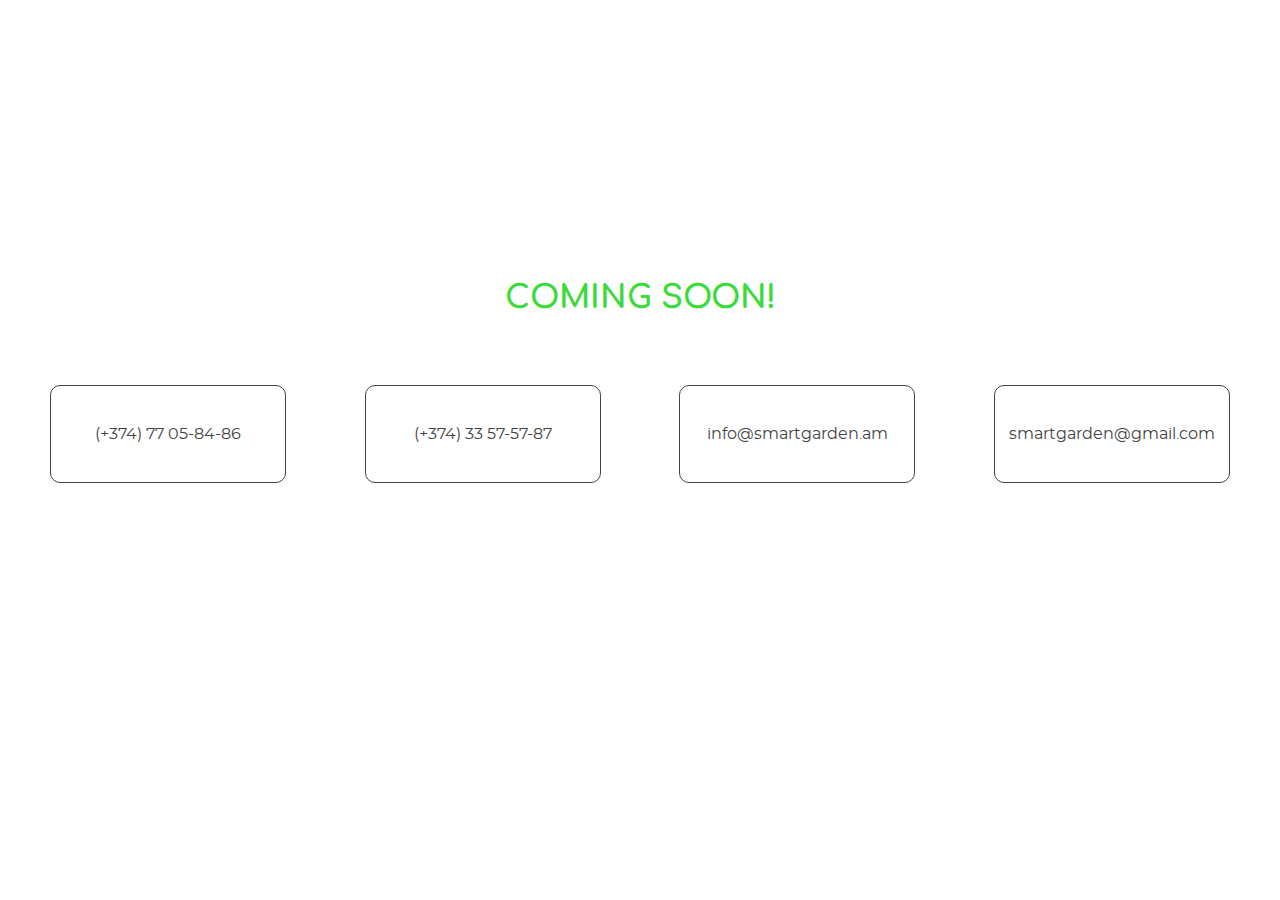
====  templates/index.html @ 62d99fa0 "zaglushka_isparavlenie" ====
<!DOCTYPE html>
<html>
<head>
    <meta charset="UTF-8">
    <meta http-equiv="X-UA-Compatible" content="IE=edge">
    <meta name="viewport" content="width=device-width, initial-scale=1.0">
    <title>Smart Garden</title>
    <link rel="stylesheet" href="../static/css/style.css">
    <link rel="stylesheet" href="../static/css/fonts.css">
</head>
<body>
<div class="wrapper">
    <div class="zaglushka">
        <div class="page_width">
            <h1>coming soon!</h1>
            
            <div class="contacts">
                <a href="tel:37477058486">(+374) 77 05-84-86</a>
                <a href="tel:37433575787">(+374) 33 57-57-87</a>
                <a href="mailto:info@smartgarden.am ">info@smartgarden.am </a>
                <a href="mailto:smartgarden@gmail.com ">smartgarden@gmail.com </a>
            </div>
            
        </div>
    </div>
</div>
</body>
</html>
---- static/css/style.css ----
@charset "UTF-8";
html, body {
  margin: 0;
  padding: 0;
  min-height: 100%;
  width: 100%;
  height: 100%;
  position: relative;
  background: #ffffff;
}

a {
  outline: none;
  cursor: pointer;
  -webkit-tap-highlight-color: rgba(255, 255, 255, 0);
  -webkit-tap-highlight-color: transparent;
}

a img {
  border: none;
  cursor: pointer;
}

img {
  vertical-align: bottom;
}

h1, h2, h3, h4, h5, h6 {
  margin: 0;
  font-weight: bold;
}

strong, b {
  font-weight: bold;
}

table {
  border: 0;
  border-collapse: collapse;
  border-spacing: 0;
}

ul, ol {
  margin: 0;
  padding: 0;
}

ul li {
  margin: 0;
  padding: 0;
  list-style-type: none;
}

hr {
  border: 0;
}

*:focus, *:active {
  outline: none;
  -webkit-tap-highlight-color: rgba(255, 255, 255, 0);
  -webkit-tap-highlight-color: transparent;
}

.wrapper {
  position: relative;
  width: 100%;
  overflow: hidden;
  min-height: 100%;
  min-width: 320px;
}

.page_width {
  padding: 0px 50px;
  margin: 0 auto;
  max-width: 1200px;
  position: relative;
}

@media screen and (max-width: 1024px) {
  .page_width {
    padding: 0 30px;
  }
}
@media screen and (max-width: 425px) {
  .page_width {
    padding: 0 20px;
  }
}
body {
  font-family: "Montserrat", Arial, Helvetica, sans-serif;
}

h1 {
  text-align: center;
  font-family: "Comfortaa", cursive;
  text-transform: uppercase;
  color: #3bdb3b;
}

a {
  text-decoration: none;
  color: #434343;
  -webkit-transition: all 0.3s ease 0s;
  transition: all 0.3s ease 0s;
}
a:hover {
  color: ç;
}

.zaglushka {
  margin-top: 280px;
}

.contacts {
  margin-top: 70px;
  width: 100%;
  -webkit-box-pack: justify;
      -ms-flex-pack: justify;
          justify-content: space-between;
  display: -webkit-box;
  display: -ms-flexbox;
  display: flex;
}
.contacts a {
  -webkit-box-sizing: border-box;
          box-sizing: border-box;
  display: block;
  width: 20%;
  text-align: center;
  padding: 40px 0;
  border: 1px solid #434343;
  border-radius: 10px;
}
.contacts a:hover {
  color: #3bdb3b;
  border: 1px solid #3bdb3b;
}

@media screen and (max-width: 1240px) {
  .zaglushka {
    margin-top: 180px;
  }

  .contacts {
    -ms-flex-wrap: wrap;
        flex-wrap: wrap;
    width: 70%;
    margin: 70px auto 0 auto;
  }
  .contacts a {
    width: 45%;
    margin-bottom: 20px;
  }
}
@media screen and (max-width: 795px) {
  .contacts {
    width: 100%;
    margin: 70px 0 0 0;
  }
  .contacts a {
    width: 45%;
    margin-bottom: 20px;
  }
}
@media screen and (max-width: 590px) {
  .zaglushka {
    margin-top: 80px;
  }

  .contacts a {
    width: 100%;
    margin-bottom: 20px;
  }
}
/*# sourceMappingURL=style.css.map */
---- static/css/fonts.css ----
@font-face {
	font-family: 'Comfortaa';
	src: url('../fonts/comforta/bold/Comfortaa-Bold.eot');
	src: url('../fonts/comforta/bold/Comfortaa-Bold.woff') format('woff'),
         url('../fonts/comforta/bold/Comfortaa-Bold.ttf') format('truetype'),
         url('../fonts/comforta/bold/Comfortaa-Bold.svg') format('svg');
	font-weight: 700;
	font-style: normal;
}
@font-face {
	font-family: 'Comfortaa';
	src: url('../fonts/comforta/semibold/Comfortaa-SemiBold.eot');
	src: url('../fonts/comforta/semibold/Comfortaa-SemiBold.woff') format('woff'), 
         url('../fonts/comforta/semibold/Comfortaa-SemiBold.ttf') format('truetype'),
         url('../fonts/comforta/semibold/Comfortaa-SemiBold.svg') format('svg');
	font-weight: 600;
	font-style: normal;
}
@font-face {
	font-family: 'Comfortaa';
	src: url('../fonts/comforta/medium/Comfortaa-Medium.eot');
	src: url('../fonts/comforta/medium/Comfortaa-Medium.woff') format('woff'),
         url('../fonts/comforta/medium/Comfortaa-Medium.ttf') format('truetype'), 
         url('../fonts/comforta/medium/Comfortaa-Medium.svg') format('svg');
	font-weight: 500;
	font-style: normal;
}
@font-face {
	font-family: 'Comfortaa';
	src: url('../fonts/comforta/regular/Comfortaa-Regular.eot');
	src: url('../fonts/comforta/regular/Comfortaa-Regular.woff') format('woff'), 
         url('../fonts/comforta/regular/Comfortaa-Regular.ttf') format('truetype'), 
         url('../fonts/comforta/regular/Comfortaa-Regular.svg') format('svg');
	font-weight: 400;
	font-style: normal;
}
@font-face {
	font-family: 'Comfortaa';
	src: url('../fonts/comforta/light/Comfortaa-Light.eot');
	src: url('../fonts/comforta/light/Comfortaa-Light.woff') format('woff'),
         url('../fonts/comforta/light/Comfortaa-Light.ttf') format('truetype'), 
         url('../fonts/comforta/light/Comfortaa-Light.svg') format('svg');
	font-weight: 300;
	font-style: normal;
}




@font-face {
    font-family: 'Montserrat';
    src: url('../fonts/monsterat/montserrat-semibold.eot');
    src: 
         url('../fonts/monsterat/montserrat-semibold.eot?#iefix') format('embedded-opentype'),
         url('../fonts/monsterat/montserrat-semibold.woff2') format('woff2'),
         url('../fonts/monsterat/montserrat-semibold.woff') format('woff'),
         url('../fonts/monsterat/montserrat-semibold.ttf') format('truetype');
    font-weight: 600;
    font-style: normal;
}

@font-face {
    font-family: 'Montserrat';
    src: url('../fonts/monsterat/montserrat-medium.eot');
    src: 
         url('../fonts/monsterat/montserrat-medium.eot?#iefix') format('embedded-opentype'),
         url('../fonts/monsterat/montserrat-medium.woff2') format('woff2'),
         url('../fonts/monsterat/montserrat-medium.woff') format('woff'),
         url('../fonts/monsterat/montserrat-medium.ttf') format('truetype');
    font-weight: 500;
    font-style: normal;
}


@font-face {
    font-family: 'Montserrat';
    src: url('../fonts/monsterat/montserrat-regular.eot');
    src: 
         url('../fonts/monsterat/montserrat-regular.eot?#iefix') format('embedded-opentype'),
         url('../fonts/monsterat/montserrat-regular.woff2') format('woff2'),
         url('../fonts/monsterat/montserrat-regular.woff') format('woff'),
         url('../fonts/monsterat/montserrat-regular.ttf') format('truetype');
    font-weight: 400;
    font-style: normal;
}


@font-face {
    font-family: 'Montserrat';
    src: url('../fonts/monsterat/montserrat-light.eot');
    src: 
         url('../fonts/monsterat/montserrat-light.eot?#iefix') format('embedded-opentype'),
         url('../fonts/monsterat/montserrat-light.woff2') format('woff2'),
         url('../fonts/monsterat/montserrat-light.woff') format('woff'),
         url('../fonts/monsterat/montserrat-light.ttf') format('truetype');
    font-weight: 300;
    font-style: normal;
}
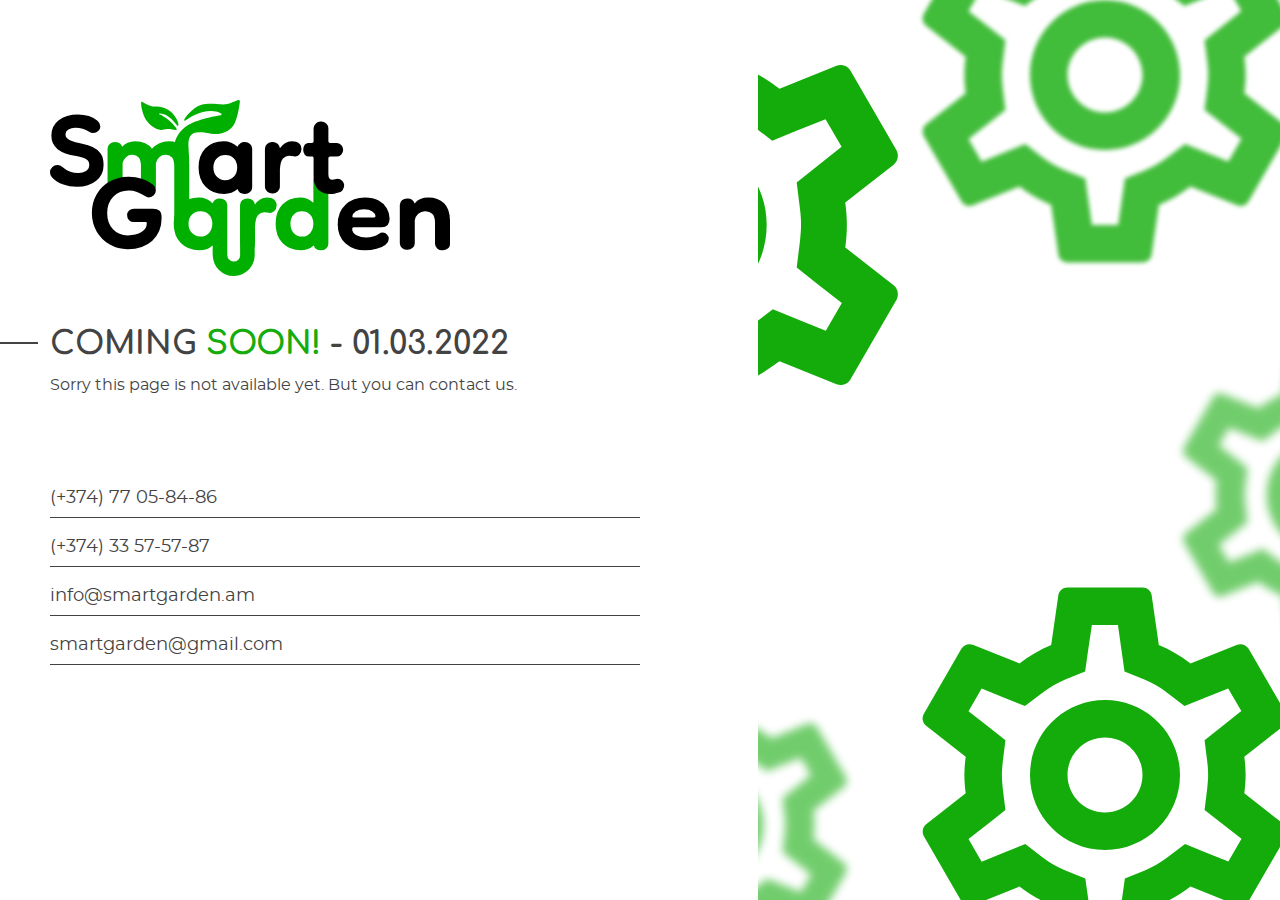
==== commit cad1b696: "coming_soon" ====
--- a/ templates/index.html
+++ b/ templates/index.html
@@ -5,22 +5,43 @@
     <meta http-equiv="X-UA-Compatible" content="IE=edge">
     <meta name="viewport" content="width=device-width, initial-scale=1.0">
     <title>Smart Garden</title>
+
+    <!-- Start favicon -->
+    <link rel="apple-touch-icon" sizes="180x180" href="../static/favicon/apple-touch-icon.png">
+    <link rel="icon" type="image/png" sizes="32x32" href="../static/favicon/favicon-32x32.png">
+    <link rel="icon" type="image/png" sizes="16x16" href="../static/favicon/favicon-16x16.png">
+    <link rel="manifest" href="../static/favicon/site.webmanifest">
+    <link rel="mask-icon" href="../static/favicon/safari-pinned-tab.svg" color="#14ac0b">
+    <meta name="msapplication-TileColor" content="#14ac0b">
+    <meta name="theme-color" content="#ffffff">
+    <!-- End favicon -->
+
     <link rel="stylesheet" href="../static/css/style.css">
     <link rel="stylesheet" href="../static/css/fonts.css">
 </head>
 <body>
 <div class="wrapper">
-    <div class="zaglushka">
-        <div class="page_width">
-            <h1>coming soon!</h1>
-            
+   <div class="gears_block">
+        <img class="gears_big bigst" src="../static/img/gears.svg" alt="none">
+        <img class="gears_big" src="../static/img/gears.svg" alt="none">
+        <img class="gears_smole" src="../static/img/gears.svg" alt="none">
+    
+        <img class="gears_big giars_b_2" src="../static/img/gears.svg" alt="none">
+        <img class="gears_smole gears_s_2" src="../static/img/gears.svg" alt="none">
+   </div>    
+    <div class="page_width">
+        <div class="comming_soon">
+            <div class="text">
+                <img class="logo" src="../static/img/Smart_Garden.svg" alt="smartgarden">
+                <h1>coming <span>soon!</span> - 01.03.2022</h1>
+                <p>Sorry this page is not available yet. But you can contact us.</p>
+            </div>
             <div class="contacts">
                 <a href="tel:37477058486">(+374) 77 05-84-86</a>
                 <a href="tel:37433575787">(+374) 33 57-57-87</a>
                 <a href="mailto:info@smartgarden.am ">info@smartgarden.am </a>
                 <a href="mailto:smartgarden@gmail.com ">smartgarden@gmail.com </a>
             </div>
-            
         </div>
     </div>
 </div>
--- a/static/css/style.css
+++ b/static/css/style.css
@@ -1,4 +1,3 @@
-@charset "UTF-8";
 html, body {
   margin: 0;
   padding: 0;
@@ -72,6 +71,8 @@
 .page_width {
   padding: 0px 50px;
   margin: 0 auto;
+  left: 0;
+  top: 0;
   max-width: 1200px;
   position: relative;
 }
@@ -91,10 +92,22 @@
 }
 
 h1 {
-  text-align: center;
   font-family: "Comfortaa", cursive;
   text-transform: uppercase;
-  color: #3bdb3b;
+  color: #434343;
+  margin-top: 50px;
+  position: relative;
+}
+h1::before {
+  content: "";
+  width: 100%;
+  height: 2px;
+  left: -101%;
+  top: 50%;
+  -webkit-transform: translateY(-50%);
+          transform: translateY(-50%);
+  background-color: #434343;
+  position: absolute;
 }
 
 a {
@@ -103,73 +116,332 @@
   -webkit-transition: all 0.3s ease 0s;
   transition: all 0.3s ease 0s;
 }
-a:hover {
-  color: ç;
-}
-
-.zaglushka {
-  margin-top: 280px;
-}
-
-.contacts {
-  margin-top: 70px;
-  width: 100%;
-  -webkit-box-pack: justify;
-      -ms-flex-pack: justify;
-          justify-content: space-between;
+
+.comming_soon {
   display: -webkit-box;
   display: -ms-flexbox;
   display: flex;
+  -webkit-box-orient: vertical;
+  -webkit-box-direction: normal;
+      -ms-flex-direction: column;
+          flex-direction: column;
+  color: #434343;
+  text-align: left;
+  position: relative;
+  z-index: 2;
+  height: 100%;
+}
+.comming_soon::before {
+  content: "";
+  width: 100%;
+  height: 200%;
+  left: -40%;
+  top: 0;
+  background: #fff;
+  position: absolute;
+  z-index: 0;
+}
+
+.text {
+  position: relative;
+  z-index: 1;
+}
+
+span {
+  color: #14AC0B;
+}
+
+.contacts {
+  margin-top: 70px;
+  width: 50%;
+  z-index: 1;
 }
 .contacts a {
-  -webkit-box-sizing: border-box;
-          box-sizing: border-box;
   display: block;
-  width: 20%;
-  text-align: center;
-  padding: 40px 0;
-  border: 1px solid #434343;
-  border-radius: 10px;
+  font-size: 18px;
+  margin-bottom: 10px;
+  display: block;
+  width: 100%;
+  padding: 10px 0;
+  border-bottom: 1px solid #434343;
 }
 .contacts a:hover {
-  color: #3bdb3b;
-  border: 1px solid #3bdb3b;
-}
-
-@media screen and (max-width: 1240px) {
-  .zaglushka {
-    margin-top: 180px;
+  padding-top: 25px;
+  border-bottom: 5px solid #434343;
+}
+
+.logo {
+  width: 400px;
+  display: block;
+  margin-top: 100px;
+}
+
+.gears_big {
+  position: absolute;
+  right: 0px;
+  bottom: -150px;
+  width: 600px;
+  -webkit-animation: rot 4s infinite;
+          animation: rot 4s infinite;
+  -webkit-transition: all 0.3s ease 0s;
+  transition: all 0.3s ease 0s;
+}
+
+.gears_smole {
+  opacity: 60%;
+  position: absolute;
+  right: 500px;
+  bottom: -200px;
+  width: 520px;
+  -webkit-animation: invert-rot 3s infinite;
+          animation: invert-rot 3s infinite;
+  -webkit-transition: all 0.3s ease 0s;
+  transition: all 0.3s ease 0s;
+  -webkit-filter: blur(4px);
+          filter: blur(4px);
+}
+
+.giars_b_2 {
+  left: auto;
+  top: -150px;
+  right: 0px;
+  opacity: 80%;
+  -webkit-filter: blur(2px);
+          filter: blur(2px);
+  -webkit-animation: invert-rot 6s infinite;
+          animation: invert-rot 6s infinite;
+}
+
+.gears_s_2 {
+  left: auto;
+  right: -320px;
+  bottom: 180px;
+}
+
+.bigst {
+  width: 800px;
+  top: -170px;
+  right: 500px;
+}
+
+@-webkit-keyframes rot {
+  from {
+    -webkit-transform: rotate(0deg);
+            transform: rotate(0deg);
+  }
+  to {
+    -webkit-transform: rotate(360deg);
+            transform: rotate(360deg);
+  }
+}
+
+@keyframes rot {
+  from {
+    -webkit-transform: rotate(0deg);
+            transform: rotate(0deg);
+  }
+  to {
+    -webkit-transform: rotate(360deg);
+            transform: rotate(360deg);
+  }
+}
+@-webkit-keyframes invert-rot {
+  from {
+    -webkit-transform: rotate(0deg);
+            transform: rotate(0deg);
+  }
+  to {
+    -webkit-transform: rotate(-360deg);
+            transform: rotate(-360deg);
+  }
+}
+@keyframes invert-rot {
+  from {
+    -webkit-transform: rotate(0deg);
+            transform: rotate(0deg);
+  }
+  to {
+    -webkit-transform: rotate(-360deg);
+            transform: rotate(-360deg);
+  }
+}
+@media screen and (max-width: 1600px) {
+  .gears_big {
+    width: 500px;
+    bottom: -100px;
+  }
+
+  .gears_smole {
+    width: 450px;
+    right: 400px;
+    bottom: -100px;
+  }
+
+  .giars_b_2 {
+    top: -100px;
+  }
+
+  .gears_s_2 {
+    left: auto;
+    right: -220px;
+    bottom: 230px;
+  }
+
+  .bigst {
+    width: 650px;
+    top: -100px;
+    right: 400px;
+  }
+}
+@media screen and (max-width: 1380px) {
+  .gears_big {
+    width: 450px;
+    right: -50px;
+    bottom: -100px;
+  }
+
+  .gears_smole {
+    width: 350px;
+  }
+
+  .giars_b_2 {
+    top: -150px;
+  }
+
+  .bigst {
+    width: 550px;
+    top: -50px;
+    right: 330px;
+  }
+}
+@media screen and (max-width: 1040px) {
+  .comming_soon {
+    -webkit-box-pack: center;
+        -ms-flex-pack: center;
+            justify-content: center;
+    -webkit-box-align: center;
+        -ms-flex-align: center;
+            align-items: center;
+    height: 50%;
+  }
+  .comming_soon::before {
+    height: 120%;
+    width: 150%;
+  }
+
+  h1:after {
+    content: "";
+    width: 100%;
+    height: 2px;
+    left: auto;
+    right: -101%;
+    top: 50%;
+    -webkit-transform: translateY(-50%);
+            transform: translateY(-50%);
+    background-color: #434343;
+    position: absolute;
   }
 
   .contacts {
-    -ms-flex-wrap: wrap;
-        flex-wrap: wrap;
-    width: 70%;
-    margin: 70px auto 0 auto;
-  }
-  .contacts a {
-    width: 45%;
-    margin-bottom: 20px;
-  }
-}
-@media screen and (max-width: 795px) {
+    margin-top: 40px;
+  }
+
+  .logo {
+    width: 330px;
+    margin: 0 auto;
+    margin-top: 50px;
+  }
+
+  .gears_s_2 {
+    display: none;
+  }
+
+  .gears_b_2 {
+    display: none;
+  }
+
+  .bigst {
+    width: 600px;
+    top: auto;
+    right: auto;
+    left: -150px;
+  }
+}
+@media screen and (max-width: 870px) {
+  .gears_big {
+    width: 300px;
+  }
+
+  .gears_smole {
+    width: 250px;
+    right: 300px;
+  }
+
+  .bigst {
+    width: 500px;
+  }
+}
+@media screen and (max-width: 700px) {
+  .contacts {
+    width: 75%;
+  }
+}
+@media screen and (max-width: 640px) {
+  .gears_smole {
+    display: none;
+  }
+}
+@media screen and (max-width: 550px) {
+  h1 {
+    font-size: 25px;
+    text-align: center;
+  }
+  h1:before {
+    left: -100%;
+  }
+  h1::after {
+    right: -100%;
+  }
+
+  P {
+    width: 90%;
+    margin: 10px auto 0 auto;
+    text-align: center;
+  }
+
   .contacts {
     width: 100%;
-    margin: 70px 0 0 0;
-  }
-  .contacts a {
-    width: 45%;
-    margin-bottom: 20px;
-  }
-}
-@media screen and (max-width: 590px) {
-  .zaglushka {
-    margin-top: 80px;
-  }
-
-  .contacts a {
-    width: 100%;
-    margin-bottom: 20px;
+  }
+}
+@media screen and (max-width: 540px) {
+  .gears_big {
+    width: 50%;
+  }
+
+  .bigst {
+    width: 80%;
+  }
+}
+@media screen and (max-width: 420px) {
+  h1 {
+    font-size: 20px;
+  }
+
+  p {
+    font-size: 14px;
+  }
+
+  .logo {
+    width: 200px;
+  }
+
+  .gears_big {
+    width: 70%;
+  }
+
+  .bigst {
+    width: 110%;
+    left: -200px;
   }
 }
 /*# sourceMappingURL=style.css.map */